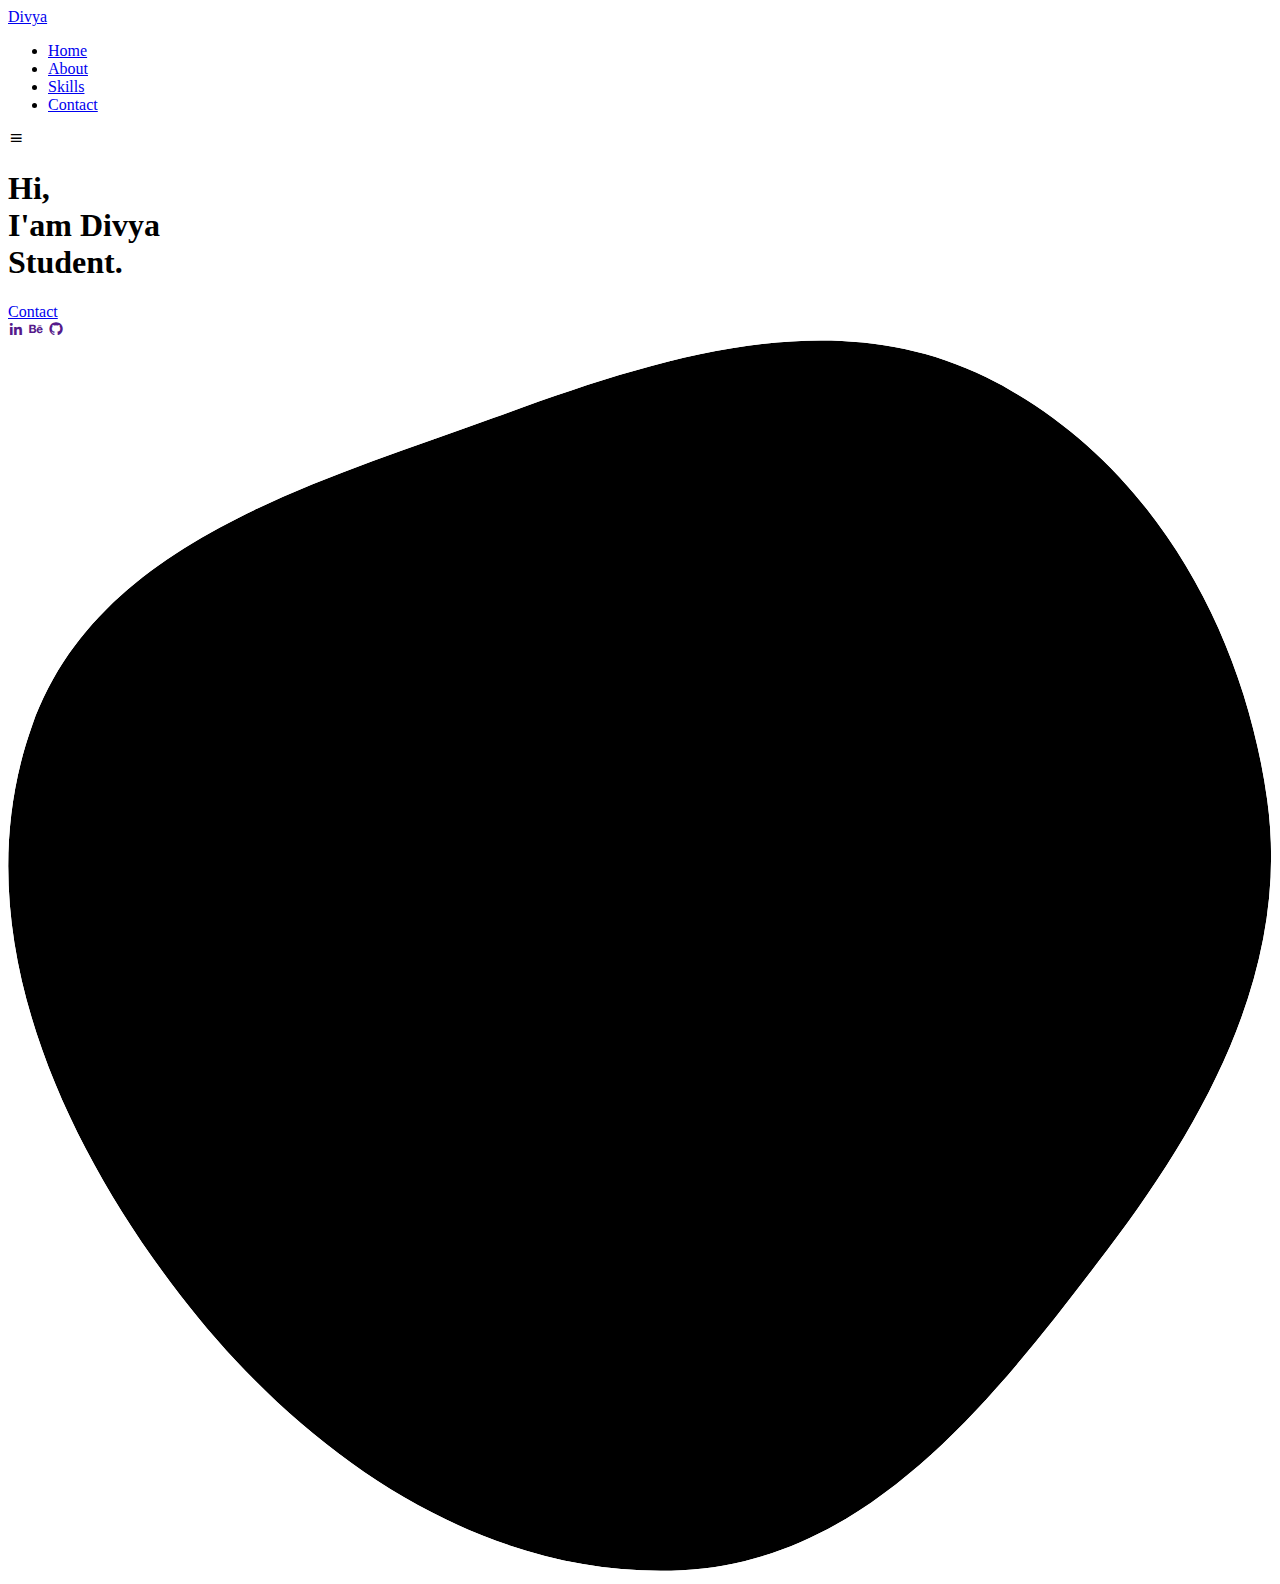
==== Assignments/Team-Leader-Divya.M.K/Assignment-1/index.html @ 79b73976 "update 1.1" ====
<!DOCTYPE html>
<html lang="en">
    <head>
        <meta charset="UTF-8">
        <meta name="viewport" content="width=device-width, initial-scale=1.0">

        <link rel="stylesheet" href="assets/css/styles.css">

        <!-- =====BOX ICONS===== -->
        <link href='https://cdn.jsdelivr.net/npm/boxicons@2.0.5/css/boxicons.min.css' rel='stylesheet'>

        <title>Assignment 1</title>
    </head>
    <body>
        <!--===== HEADER =====-->
        <header class="l-header">
            <nav class="nav bd-grid">
                <div>
                    <a href="#" class="nav__logo">Divya</a>
                </div>

                <div class="nav__menu" id="nav-menu">
                    <ul class="nav__list">
                        <li class="nav_item"><a href="#home" class="nav_link active">Home</a></li>
                        <li class="nav_item"><a href="#about" class="nav_link">About</a></li>
                        <li class="nav_item"><a href="#skills" class="nav_link">Skills</a></li>
                        <!-- <li class="nav_item"><a href="#work" class="nav_link">Work</a></li> -->
                        <li class="nav_item"><a href="#contact" class="nav_link">Contact</a></li>
                    </ul>
                </div>

                <div class="nav__toggle" id="nav-toggle">
                    <i class='bx bx-menu'></i>
                </div>
            </nav>
        </header>

        <main class="l-main">
            <!--===== HOME =====-->
            <section class="home bd-grid" id="home">
                <div class="home__data">
                    <h1 class="home_title">Hi,<br>I'am <span class="home_title-color">Divya</span><br> Student.</h1>

                    <a href="#" class="button">Contact</a>
                </div>

                <div class="home__social">
                    <a href="" class="home__social-icon"><i class='bx bxl-linkedin'></i></a>
                    <a href="" class="home__social-icon"><i class='bx bxl-behance' ></i></a>
                    <a href="" class="home__social-icon"><i class='bx bxl-github' ></i></a>
                </div>

                <div class="home__img">
                    <svg class="home__blob" viewBox="0 0 479 467" xmlns="http://www.w3.org/2000/svg" xmlns:xlink="http://www.w3.org/1999/xlink">
                        <mask id="mask0" mask-type="alpha">
                            <path d="M9.19024 145.964C34.0253 76.5814 114.865 54.7299 184.111 29.4823C245.804 6.98884 311.86 -14.9503 370.735 14.143C431.207 44.026 467.948 107.508 477.191 174.311C485.897 237.229 454.931 294.377 416.506 344.954C373.74 401.245 326.068 462.801 255.442 466.189C179.416 469.835 111.552 422.137 65.1576 361.805C17.4835 299.81 -17.1617 219.583 9.19024 145.964Z"/>
                        </mask>
                        <g mask="url(#mask0)">
                            <path d="M9.19024 145.964C34.0253 76.5814 114.865 54.7299 184.111 29.4823C245.804 6.98884 311.86 -14.9503 370.735 14.143C431.207 44.026 467.948 107.508 477.191 174.311C485.897 237.229 454.931 294.377 416.506 344.954C373.74 401.245 326.068 462.801 255.442 466.189C179.416 469.835 111.552 422.137 65.1576 361.805C17.4835 299.81 -17.1617 219.583 9.19024 145.964Z"/>
                            <image class="home__blob-img" x="50" y="60" href="assets/img/profile-1.png"/>
                        </g>
                    </svg>
                </div>
            </section>
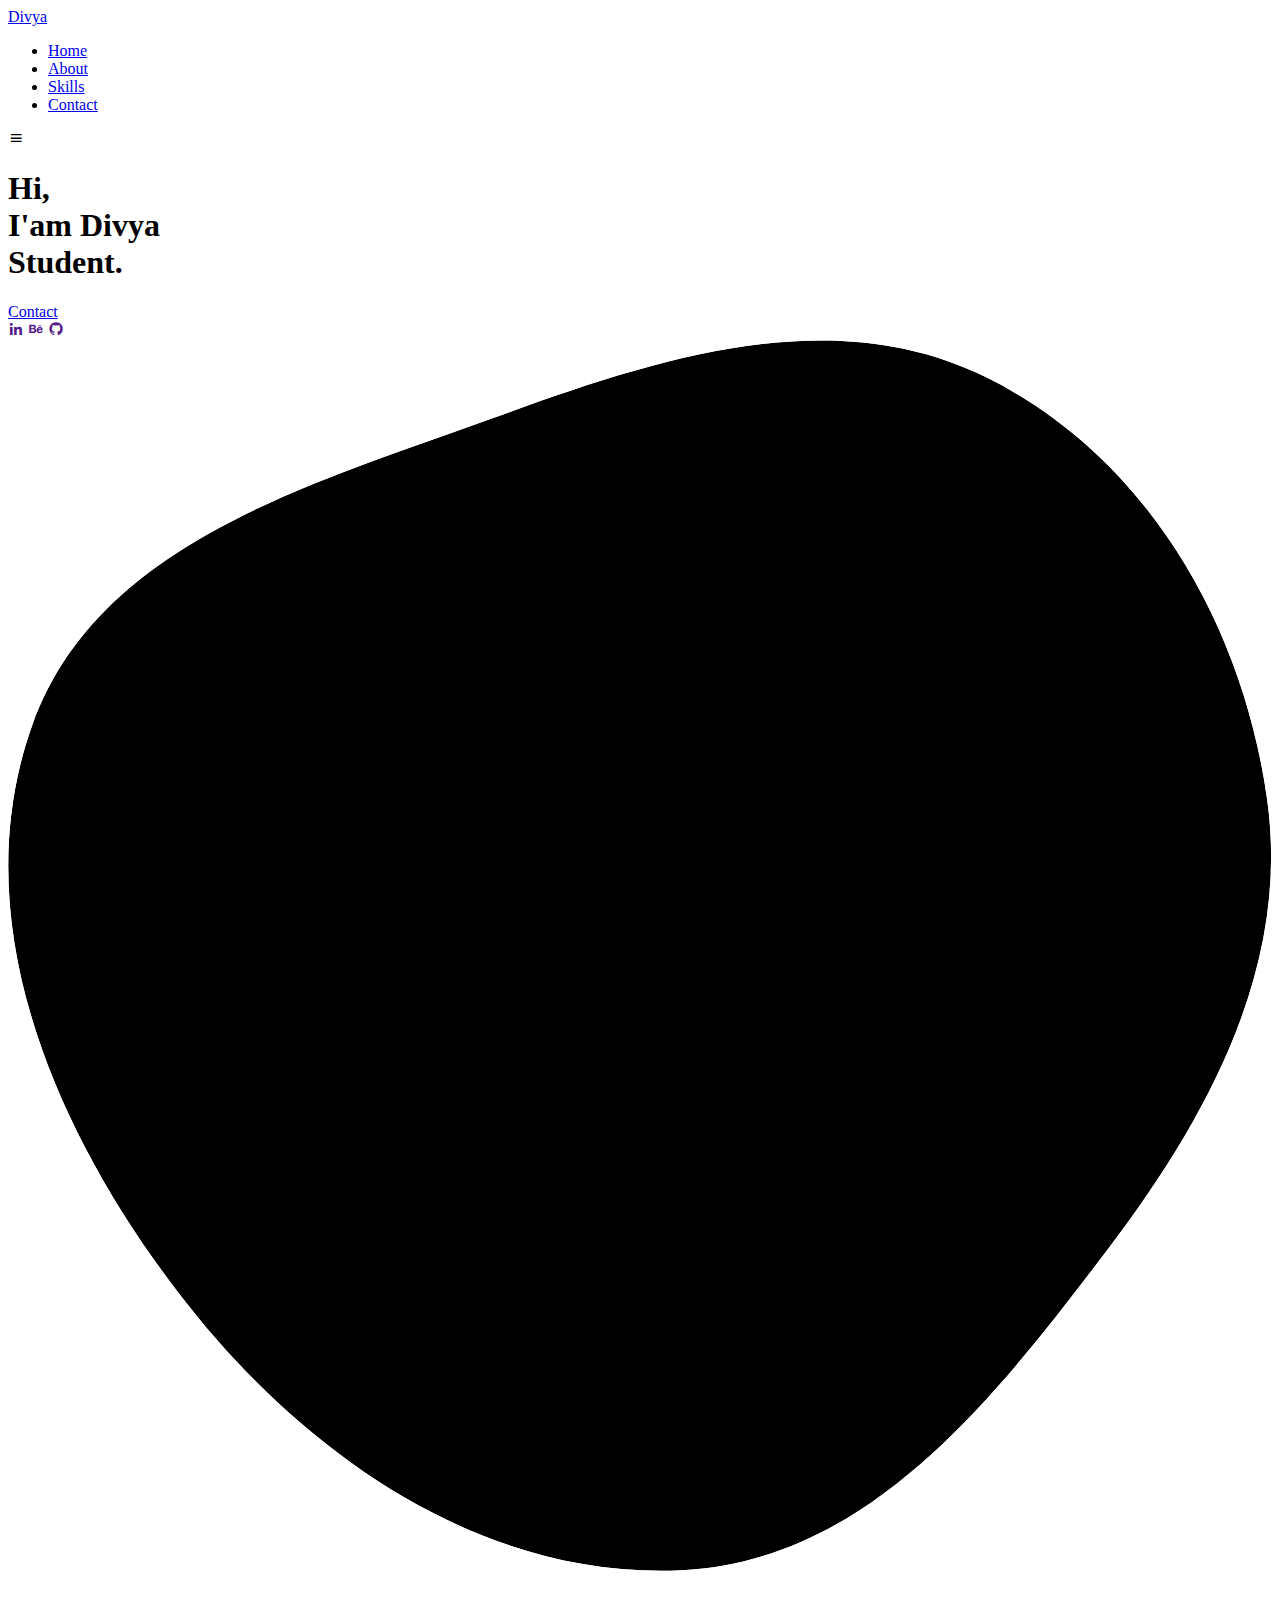
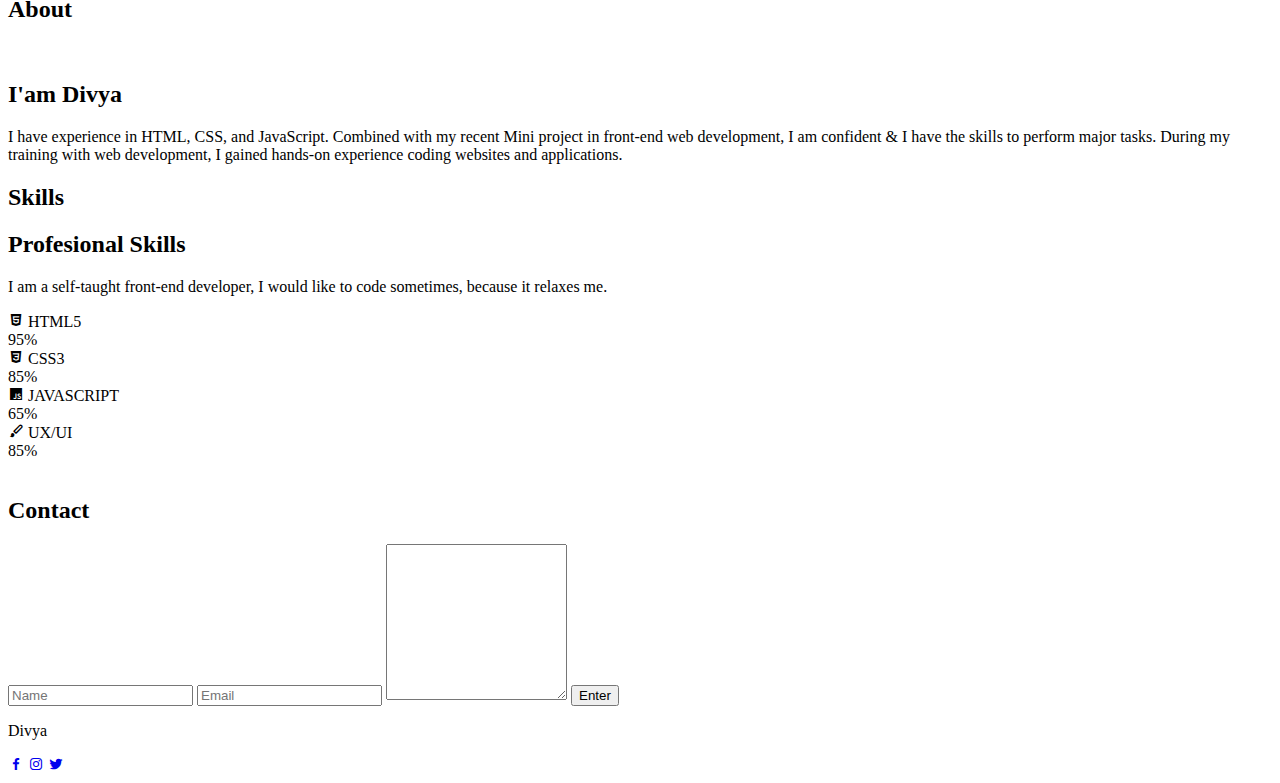
==== commit 6bb66200: "update 1.2" ====
--- a/Assignments/Team-Leader-Divya.M.K/Assignment-1/index.html
+++ b/Assignments/Team-Leader-Divya.M.K/Assignment-1/index.html
@@ -61,4 +61,119 @@
                         </g>
                     </svg>
                 </div>
-            </section>+            </section>
+
+<!--===== ABOUT =====-->
+<section class="about section " id="about">
+    <h2 class="section-title">About</h2>
+
+    <div class="about__container bd-grid">
+        <div class="about__img">
+            <img src="assets/img/profile-2.jpeg" alt="">
+        </div>
+        
+        <div>
+            <h2 class="about__subtitle">I'am Divya</h2>
+            <p class="about__text">I have experience in HTML, CSS, and JavaScript. Combined with my recent Mini project in front-end web development, I am confident & I have the skills to perform major tasks. During my training with web development, I gained hands-on experience coding websites and applications.</p>           
+        </div>                                   
+    </div>
+</section>
+
+<!--===== SKILLS =====-->
+<section class="skills section" id="skills">
+    <h2 class="section-title">Skills</h2>
+
+    <div class="skills__container bd-grid">          
+        <div>
+            <h2 class="skills__subtitle">Profesional Skills</h2>
+            <p class="skills__text">I am a self-taught front-end developer, I would like to code sometimes, because it relaxes me.</p>
+            <div class="skills__data">
+                <div class="skills__names">
+                    <i class='bx bxl-html5 skills__icon'></i>
+                    <span class="skills__name">HTML5</span>
+                </div>
+                <div class="skills_bar skills_html">
+
+                </div>
+                <div>
+                    <span class="skills__percentage">95%</span>
+                </div>
+            </div>
+            <div class="skills__data">
+                <div class="skills__names">
+                    <i class='bx bxl-css3 skills__icon'></i>
+                    <span class="skills__name">CSS3</span>
+                </div>
+                <div class="skills_bar skills_css">
+                    
+                </div>
+                <div>
+                    <span class="skills__percentage">85%</span>
+                </div>
+            </div>
+            <div class="skills__data">
+                <div class="skills__names">
+                    <i class='bx bxl-javascript skills__icon' ></i>
+                    <span class="skills__name">JAVASCRIPT</span>
+                </div>
+                <div class="skills_bar skills_js">
+                    
+                </div>
+                <div>
+                    <span class="skills__percentage">65%</span>
+                </div>
+            </div>
+            <div class="skills__data">
+                <div class="skills__names">
+                    <i class='bx bxs-paint skills__icon'></i>
+                    <span class="skills__name">UX/UI</span>
+                </div>
+                <div class="skills_bar skills_ux">
+                    
+                </div>
+                <div>
+                    <span class="skills__percentage">85%</span>
+                </div>
+            </div>
+        </div>
+        
+        <div>              
+            <img src="assets/img/work3.jpg" alt="" class="skills__img">
+        </div>
+    </div>
+</section>
+
+<!--===== CONTACT =====-->
+<section class="contact section" id="contact">
+    <h2 class="section-title">Contact</h2>
+
+    <div class="contact__container bd-grid">
+        <form action="" class="contact__form">
+            <input type="text" placeholder="Name" class="contact__input">
+            <input type="mail" placeholder="Email" class="contact__input">
+            <textarea name="" id="" cols="0" rows="10" class="contact__input"></textarea>
+            <input type="button" value="Enter" class="contact__button button">
+        </form>
+    </div>
+</section>
+</main>
+
+<!--===== FOOTER =====-->
+<footer class="footer">
+<p class="footer__title">Divya</p>
+<div class="footer__social">
+    <a href="#" class="footer__icon"><i class='bx bxl-facebook' ></i></a>
+    <a href="#" class="footer__icon"><i class='bx bxl-instagram' ></i></a>
+    <a href="#" class="footer__icon"><i class='bx bxl-twitter' ></i></a>
+</div>
+
+</footer>
+
+
+<!--===== SCROLL REVEAL =====-->
+<script src="https://unpkg.com/scrollreveal"></script>
+
+<!--===== MAIN JS =====-->
+<script src="assets/js/main.js"></script>
+</body>
+</html>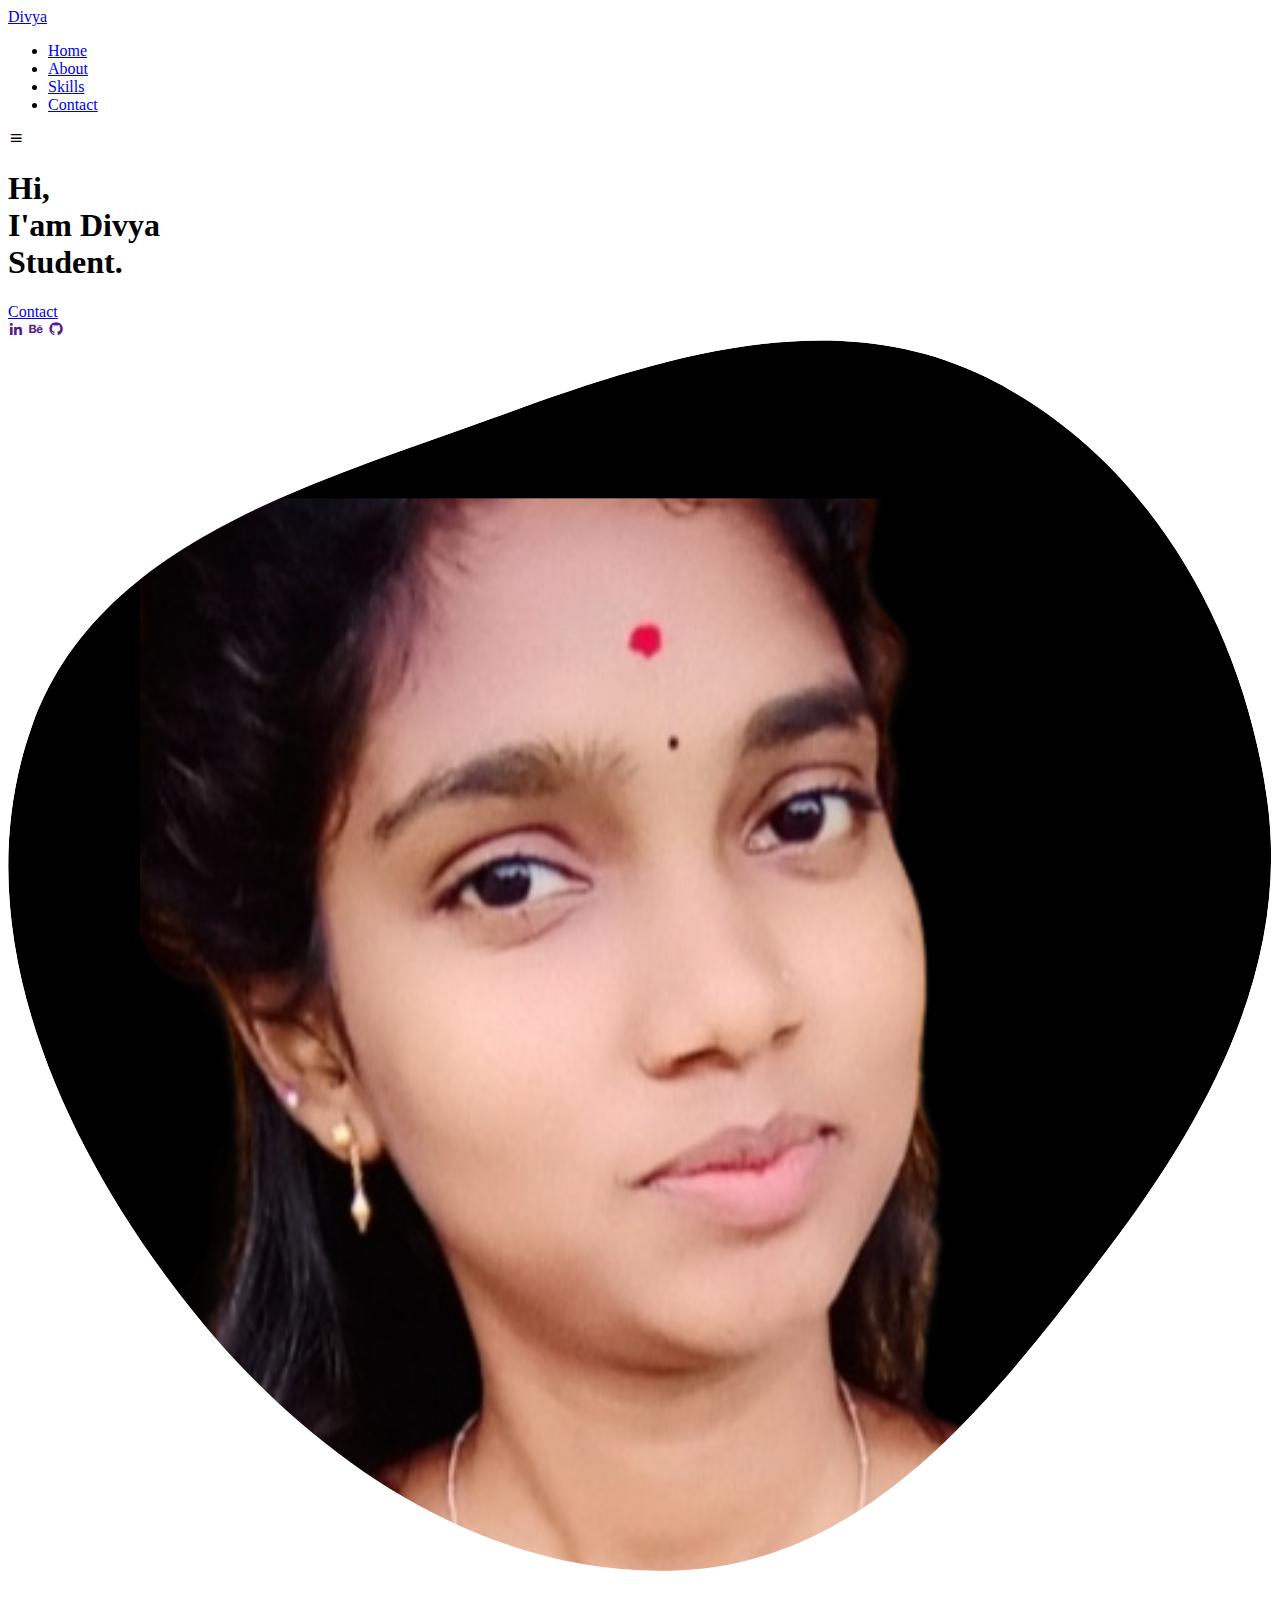
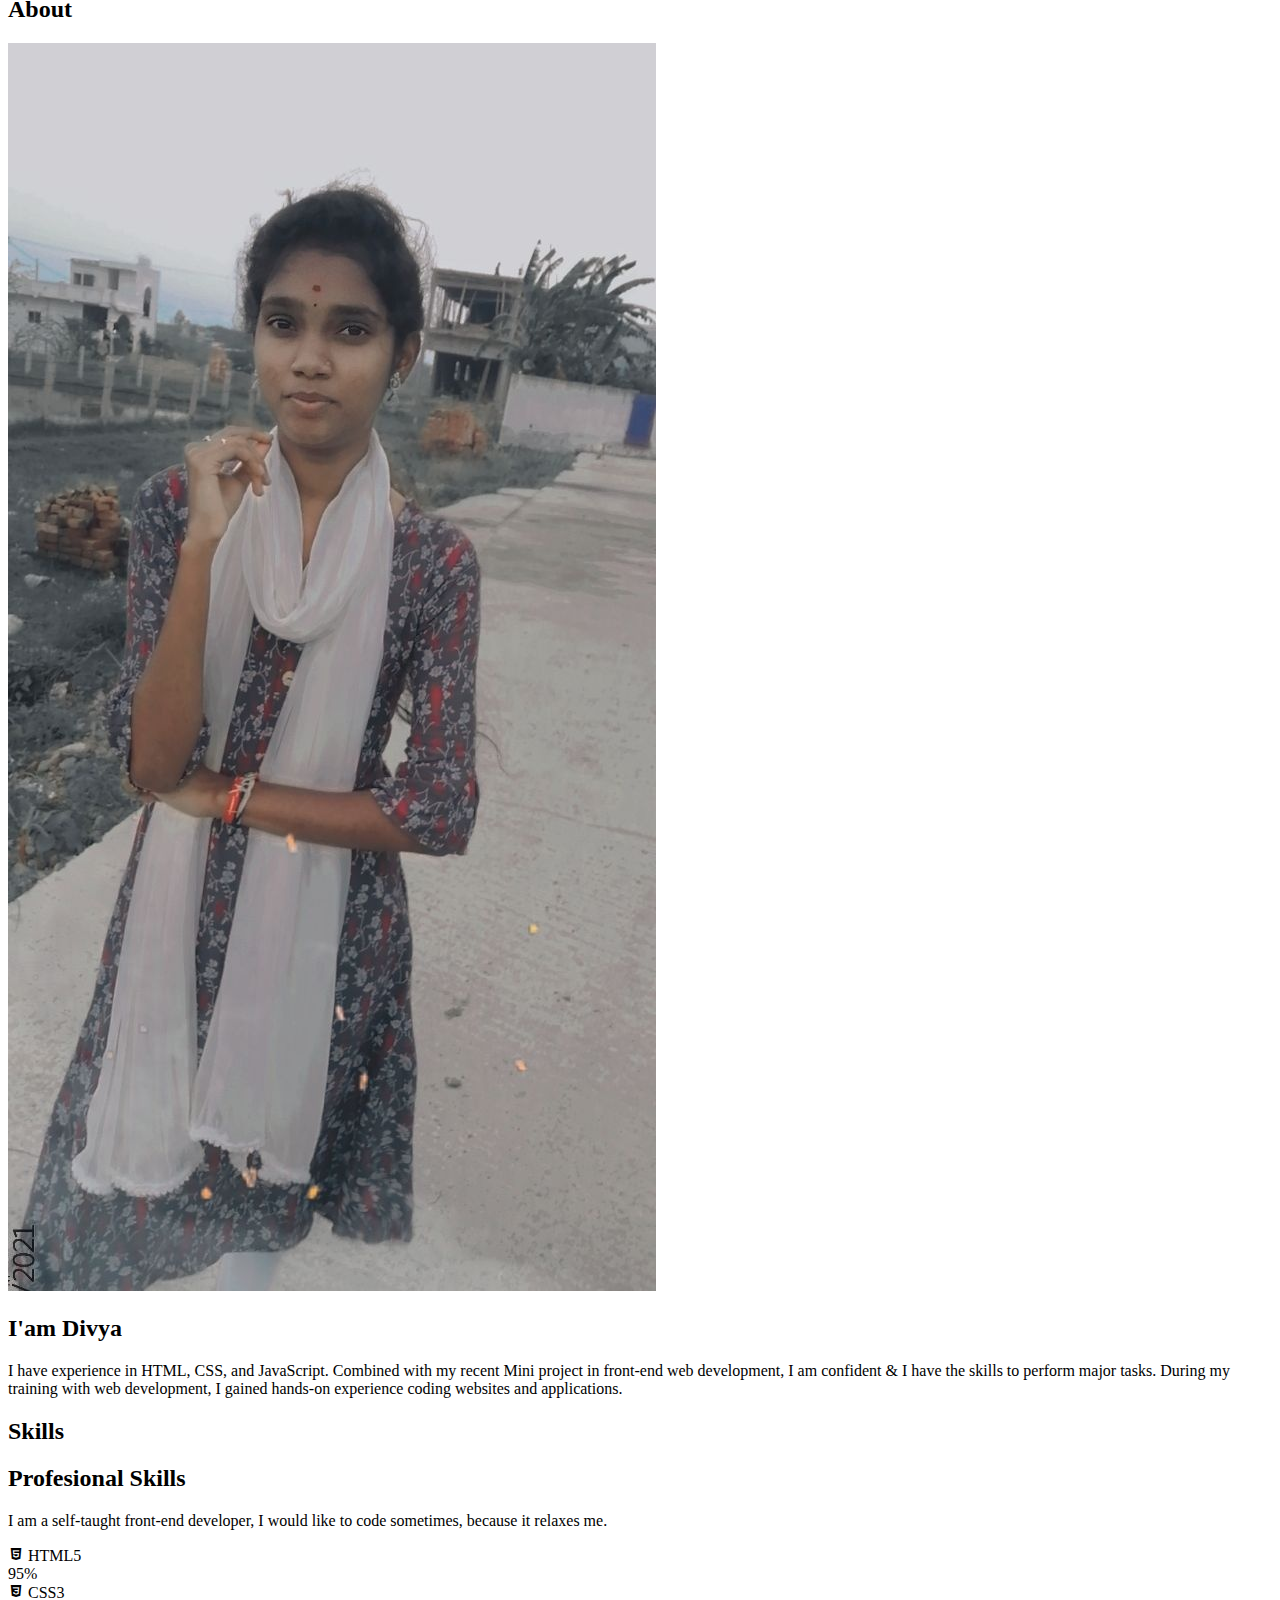
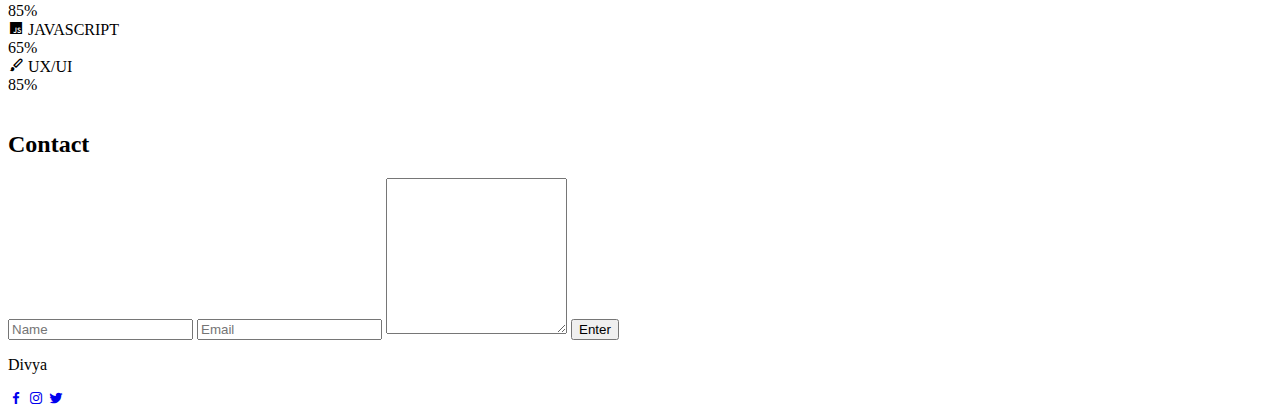
==== commit 1887ce28: "final update with media query" ====
--- a/Assignments/Team-Leader-Divya.M.K/Assignment-1/index.html
+++ b/Assignments/Team-Leader-Divya.M.K/Assignment-1/index.html
@@ -21,11 +21,11 @@
 
                 <div class="nav__menu" id="nav-menu">
                     <ul class="nav__list">
-                        <li class="nav_item"><a href="#home" class="nav_link active">Home</a></li>
-                        <li class="nav_item"><a href="#about" class="nav_link">About</a></li>
-                        <li class="nav_item"><a href="#skills" class="nav_link">Skills</a></li>
-                        <!-- <li class="nav_item"><a href="#work" class="nav_link">Work</a></li> -->
-                        <li class="nav_item"><a href="#contact" class="nav_link">Contact</a></li>
+                        <li class="nav__item"><a href="#home" class="nav__link active">Home</a></li>
+                        <li class="nav__item"><a href="#about" class="nav__link">About</a></li>
+                        <li class="nav__item"><a href="#skills" class="nav__link">Skills</a></li>
+                        <!-- <li class="nav__item"><a href="#work" class="nav__link">Work</a></li> -->
+                        <li class="nav__item"><a href="#contact" class="nav__link">Contact</a></li>
                     </ul>
                 </div>
 
@@ -39,7 +39,7 @@
             <!--===== HOME =====-->
             <section class="home bd-grid" id="home">
                 <div class="home__data">
-                    <h1 class="home_title">Hi,<br>I'am <span class="home_title-color">Divya</span><br> Student.</h1>
+                    <h1 class="home__title">Hi,<br>I'am <span class="home__title-color">Divya</span><br> Student.</h1>
 
                     <a href="#" class="button">Contact</a>
                 </div>
@@ -57,123 +57,123 @@
                         </mask>
                         <g mask="url(#mask0)">
                             <path d="M9.19024 145.964C34.0253 76.5814 114.865 54.7299 184.111 29.4823C245.804 6.98884 311.86 -14.9503 370.735 14.143C431.207 44.026 467.948 107.508 477.191 174.311C485.897 237.229 454.931 294.377 416.506 344.954C373.74 401.245 326.068 462.801 255.442 466.189C179.416 469.835 111.552 422.137 65.1576 361.805C17.4835 299.81 -17.1617 219.583 9.19024 145.964Z"/>
-                            <image class="home__blob-img" x="50" y="60" href="assets/img/profile-1.png"/>
+                            <image class="home__blob-img" x="50" y="60" href="Assets/Images/profile-1.png"/>
                         </g>
                     </svg>
                 </div>
             </section>
 
-<!--===== ABOUT =====-->
-<section class="about section " id="about">
-    <h2 class="section-title">About</h2>
+            <!--===== ABOUT =====-->
+            <section class="about section " id="about">
+                <h2 class="section-title">About</h2>
 
-    <div class="about__container bd-grid">
-        <div class="about__img">
-            <img src="assets/img/profile-2.jpeg" alt="">
-        </div>
-        
-        <div>
-            <h2 class="about__subtitle">I'am Divya</h2>
-            <p class="about__text">I have experience in HTML, CSS, and JavaScript. Combined with my recent Mini project in front-end web development, I am confident & I have the skills to perform major tasks. During my training with web development, I gained hands-on experience coding websites and applications.</p>           
-        </div>                                   
-    </div>
-</section>
+                <div class="about__container bd-grid">
+                    <div class="about__img">
+                        <img src="Assets/Images/profile-2.jpeg" alt="Full size profile picture">
+                    </div>
+                    
+                    <div>
+                        <h2 class="about__subtitle">I'am Divya</h2>
+                        <p class="about__text">I have experience in HTML, CSS, and JavaScript. Combined with my recent Mini project in front-end web development, I am confident & I have the skills to perform major tasks. During my training with web development, I gained hands-on experience coding websites and applications.</p>           
+                    </div>                                   
+                </div>
+            </section>
 
-<!--===== SKILLS =====-->
-<section class="skills section" id="skills">
-    <h2 class="section-title">Skills</h2>
+            <!--===== SKILLS =====-->
+            <section class="skills section" id="skills">
+                <h2 class="section-title">Skills</h2>
 
-    <div class="skills__container bd-grid">          
-        <div>
-            <h2 class="skills__subtitle">Profesional Skills</h2>
-            <p class="skills__text">I am a self-taught front-end developer, I would like to code sometimes, because it relaxes me.</p>
-            <div class="skills__data">
-                <div class="skills__names">
-                    <i class='bx bxl-html5 skills__icon'></i>
-                    <span class="skills__name">HTML5</span>
+                <div class="skills__container bd-grid">          
+                    <div>
+                        <h2 class="skills__subtitle">Profesional Skills</h2>
+                        <p class="skills__text">I am a self-taught front-end developer, I would like to code sometimes, because it relaxes me.</p>
+                        <div class="skills__data">
+                            <div class="skills__names">
+                                <i class='bx bxl-html5 skills__icon'></i>
+                                <span class="skills__name">HTML5</span>
+                            </div>
+                            <div class="skills__bar skills__html">
+
+                            </div>
+                            <div>
+                                <span class="skills__percentage">95%</span>
+                            </div>
+                        </div>
+                        <div class="skills__data">
+                            <div class="skills__names">
+                                <i class='bx bxl-css3 skills__icon'></i>
+                                <span class="skills__name">CSS3</span>
+                            </div>
+                            <div class="skills__bar skills__css">
+                                
+                            </div>
+                            <div>
+                                <span class="skills__percentage">85%</span>
+                            </div>
+                        </div>
+                        <div class="skills__data">
+                            <div class="skills__names">
+                                <i class='bx bxl-javascript skills__icon' ></i>
+                                <span class="skills__name">JAVASCRIPT</span>
+                            </div>
+                            <div class="skills__bar skills__js">
+                                
+                            </div>
+                            <div>
+                                <span class="skills__percentage">65%</span>
+                            </div>
+                        </div>
+                        <div class="skills__data">
+                            <div class="skills__names">
+                                <i class='bx bxs-paint skills__icon'></i>
+                                <span class="skills__name">UX/UI</span>
+                            </div>
+                            <div class="skills__bar skills__ux">
+                                
+                            </div>
+                            <div>
+                                <span class="skills__percentage">85%</span>
+                            </div>
+                        </div>
+                    </div>
+                    
+                    <div>              
+                        <img src="assets/img/work3.jpg" alt="" class="skills__img">
+                    </div>
                 </div>
-                <div class="skills_bar skills_html">
+            </section>
 
+            <!--===== CONTACT =====-->
+            <section class="contact section" id="contact">
+                <h2 class="section-title">Contact</h2>
+
+                <div class="contact__container bd-grid">
+                    <form action="" class="contact__form">
+                        <input type="text" placeholder="Name" class="contact__input">
+                        <input type="mail" placeholder="Email" class="contact__input">
+                        <textarea name="" id="" cols="0" rows="10" class="contact__input"></textarea>
+                        <input type="button" value="Enter" class="contact__button button">
+                    </form>
                 </div>
-                <div>
-                    <span class="skills__percentage">95%</span>
-                </div>
+            </section>
+        </main>
+
+        <!--===== FOOTER =====-->
+        <footer class="footer">
+            <p class="footer__title">Divya</p>
+            <div class="footer__social">
+                <a href="#" class="footer__icon"><i class='bx bxl-facebook' ></i></a>
+                <a href="#" class="footer__icon"><i class='bx bxl-instagram' ></i></a>
+                <a href="#" class="footer__icon"><i class='bx bxl-twitter' ></i></a>
             </div>
-            <div class="skills__data">
-                <div class="skills__names">
-                    <i class='bx bxl-css3 skills__icon'></i>
-                    <span class="skills__name">CSS3</span>
-                </div>
-                <div class="skills_bar skills_css">
-                    
-                </div>
-                <div>
-                    <span class="skills__percentage">85%</span>
-                </div>
-            </div>
-            <div class="skills__data">
-                <div class="skills__names">
-                    <i class='bx bxl-javascript skills__icon' ></i>
-                    <span class="skills__name">JAVASCRIPT</span>
-                </div>
-                <div class="skills_bar skills_js">
-                    
-                </div>
-                <div>
-                    <span class="skills__percentage">65%</span>
-                </div>
-            </div>
-            <div class="skills__data">
-                <div class="skills__names">
-                    <i class='bx bxs-paint skills__icon'></i>
-                    <span class="skills__name">UX/UI</span>
-                </div>
-                <div class="skills_bar skills_ux">
-                    
-                </div>
-                <div>
-                    <span class="skills__percentage">85%</span>
-                </div>
-            </div>
-        </div>
-        
-        <div>              
-            <img src="assets/img/work3.jpg" alt="" class="skills__img">
-        </div>
-    </div>
-</section>
-
-<!--===== CONTACT =====-->
-<section class="contact section" id="contact">
-    <h2 class="section-title">Contact</h2>
-
-    <div class="contact__container bd-grid">
-        <form action="" class="contact__form">
-            <input type="text" placeholder="Name" class="contact__input">
-            <input type="mail" placeholder="Email" class="contact__input">
-            <textarea name="" id="" cols="0" rows="10" class="contact__input"></textarea>
-            <input type="button" value="Enter" class="contact__button button">
-        </form>
-    </div>
-</section>
-</main>
-
-<!--===== FOOTER =====-->
-<footer class="footer">
-<p class="footer__title">Divya</p>
-<div class="footer__social">
-    <a href="#" class="footer__icon"><i class='bx bxl-facebook' ></i></a>
-    <a href="#" class="footer__icon"><i class='bx bxl-instagram' ></i></a>
-    <a href="#" class="footer__icon"><i class='bx bxl-twitter' ></i></a>
-</div>
-
-</footer>
+            
+        </footer>
 
 
-<!--===== SCROLL REVEAL =====-->
-<script src="https://unpkg.com/scrollreveal"></script>
+        <!--===== SCROLL REVEAL =====-->
+        <script src="https://unpkg.com/scrollreveal"></script>
 
-<!--===== MAIN JS =====-->
-<script src="assets/js/main.js"></script>
-</body>
-</html>+        <!--===== MAIN JS =====-->
+        <script src="assets/js/main.js"></script>
+    </body>
+</html>
